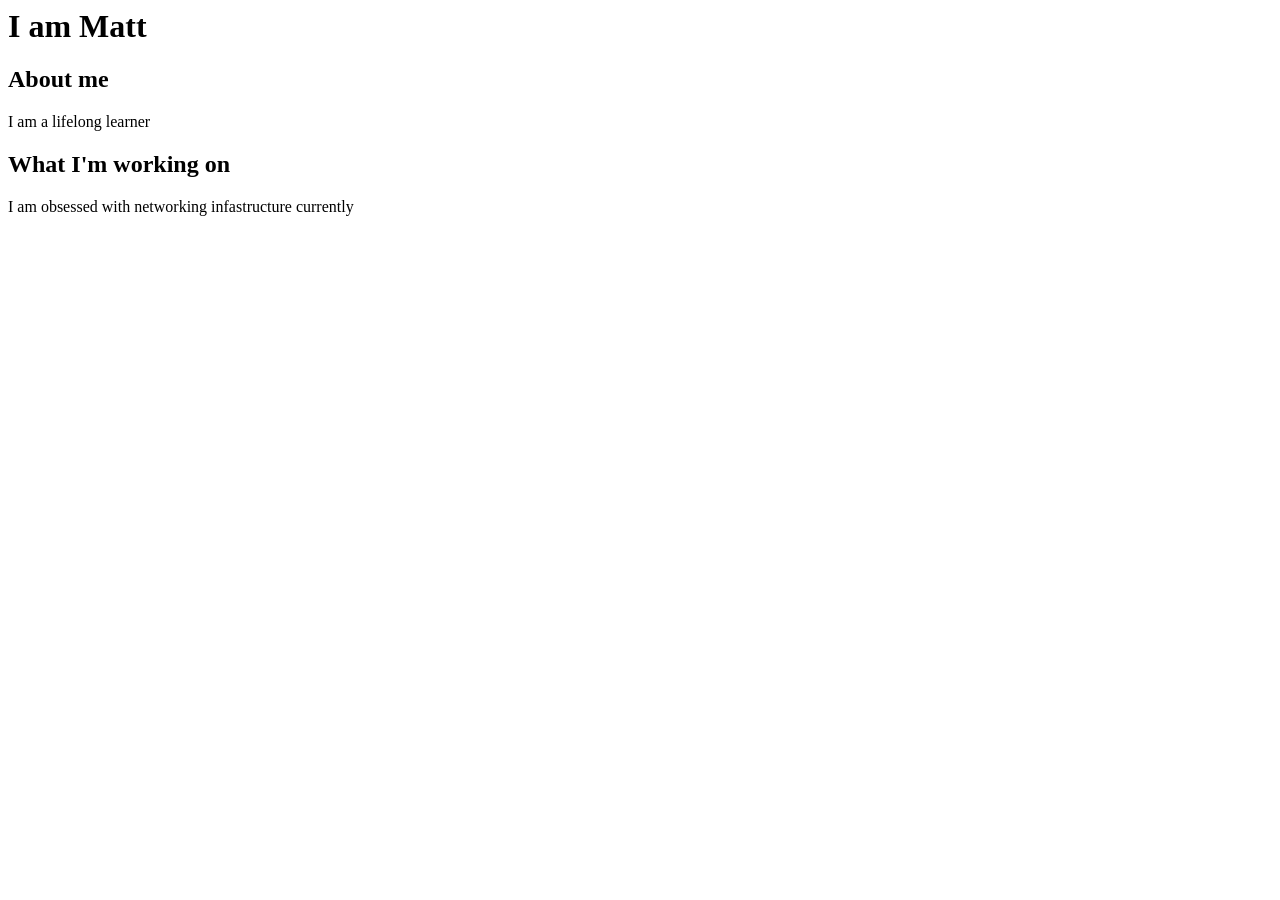
==== index.html @ 18e246da "Add files via upload landing page" ====
<html>
    <h1>I am Matt

    </h1>
    <body>
        <h2>About me</h2>
        <p>
            I am a lifelong learner
        </p>
        <h2>What I'm working on</h2>
        <p>
            I am obsessed with networking infastructure currently
        </p>
    </body>
</html>
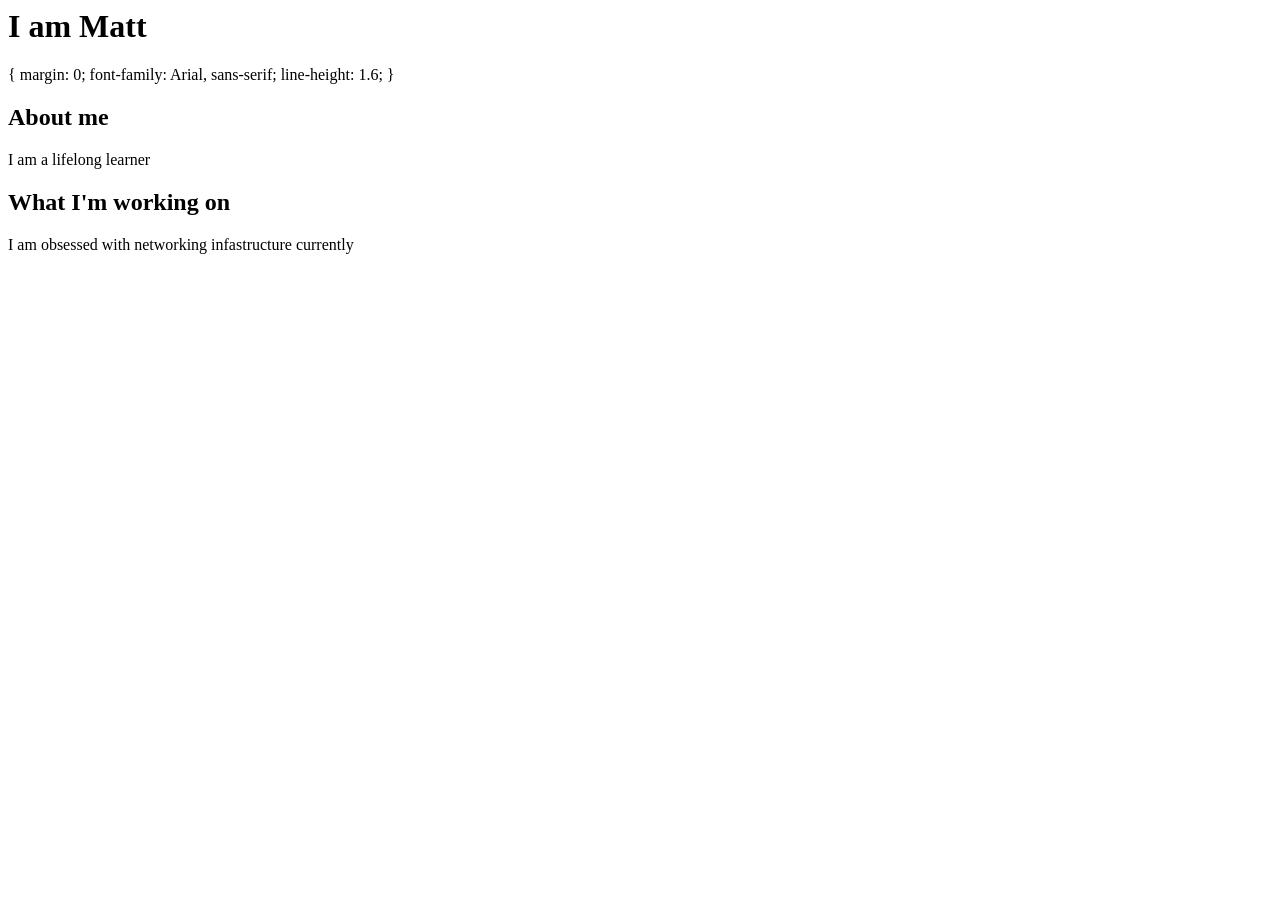
==== commit 2c133671: "Update index.html" ====
--- a/index.html
+++ b/index.html
@@ -2,7 +2,11 @@
     <h1>I am Matt
 
     </h1>
-    <body>
+    <body>{
+        margin: 0;
+            font-family: Arial, sans-serif;
+            line-height: 1.6;
+        }
         <h2>About me</h2>
         <p>
             I am a lifelong learner
@@ -12,4 +16,4 @@
             I am obsessed with networking infastructure currently
         </p>
     </body>
-</html>+</html>
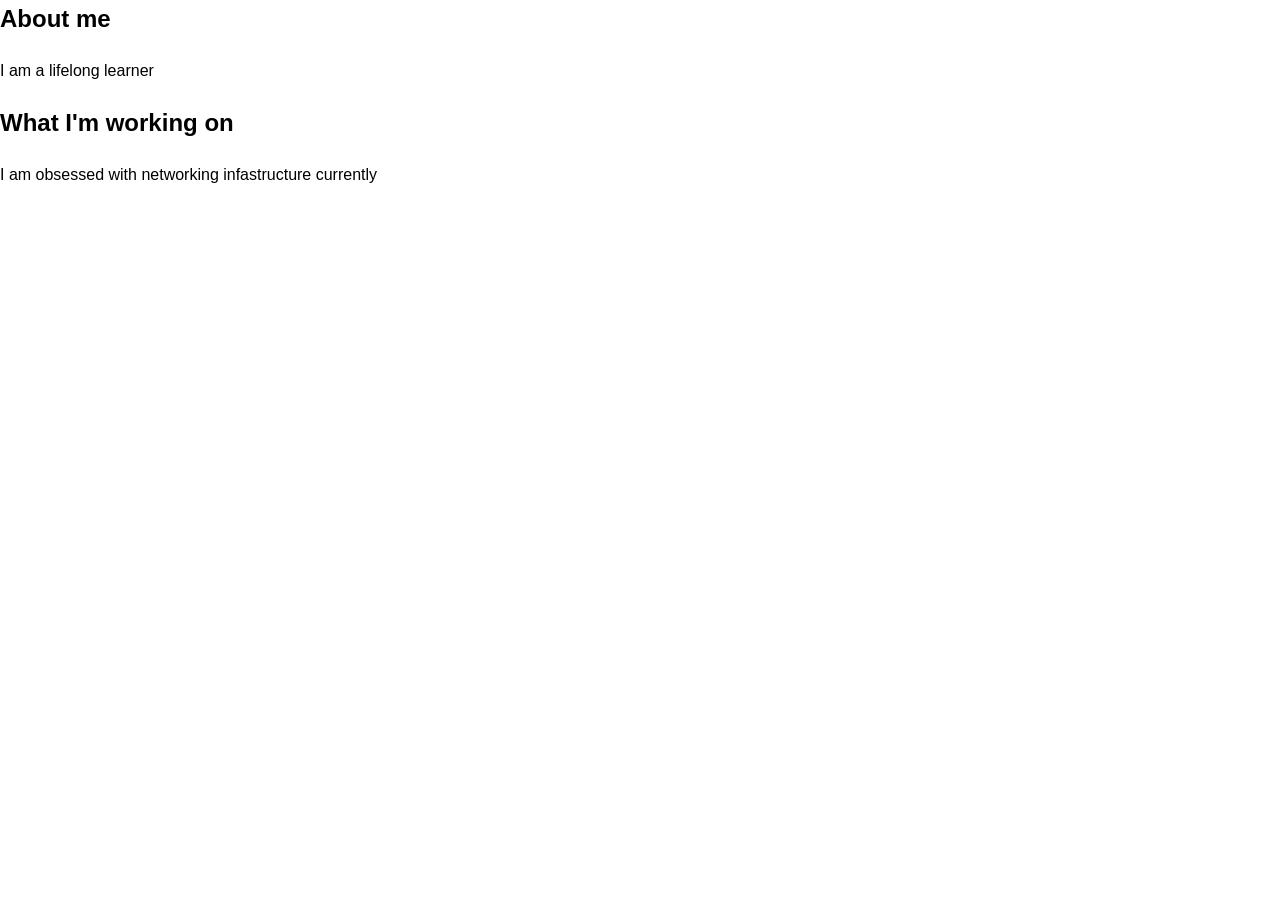
==== commit ba32ee54: "Refactor index.html to include head and styles Added head section with internal CSS for styling." ====
--- a/index.html
+++ b/index.html
@@ -1,12 +1,14 @@
 <html>
-    <h1>I am Matt
-
-    </h1>
-    <body>{
+    <head>
+    <style>
+        body{
         margin: 0;
             font-family: Arial, sans-serif;
             line-height: 1.6;
         }
+            </style>
+    </head>
+    <body>
         <h2>About me</h2>
         <p>
             I am a lifelong learner
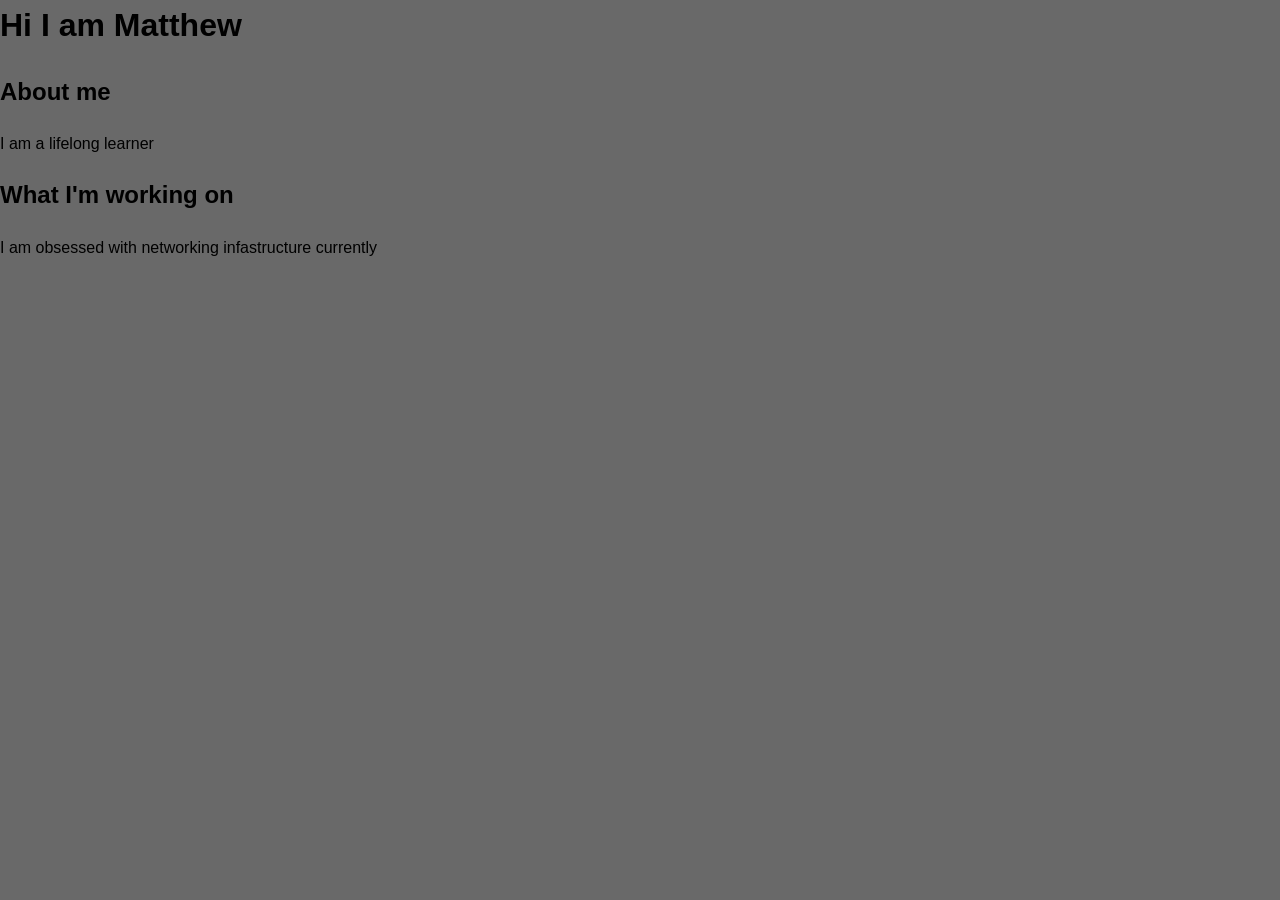
==== commit 78588a7d: "Add files via upload redo" ====
--- a/index.html
+++ b/index.html
@@ -1,14 +1,16 @@
 <html>
     <head>
     <style>
-        body{
+    body {
+        background-color: dimgray;
         margin: 0;
-            font-family: Arial, sans-serif;
-            line-height: 1.6;
-        }
-            </style>
+        font-family: Arial, sans-serif;
+        line-height: 1.6;
+    }
+    </style>
     </head>
     <body>
+        <h1>Hi I am Matthew</h1>
         <h2>About me</h2>
         <p>
             I am a lifelong learner
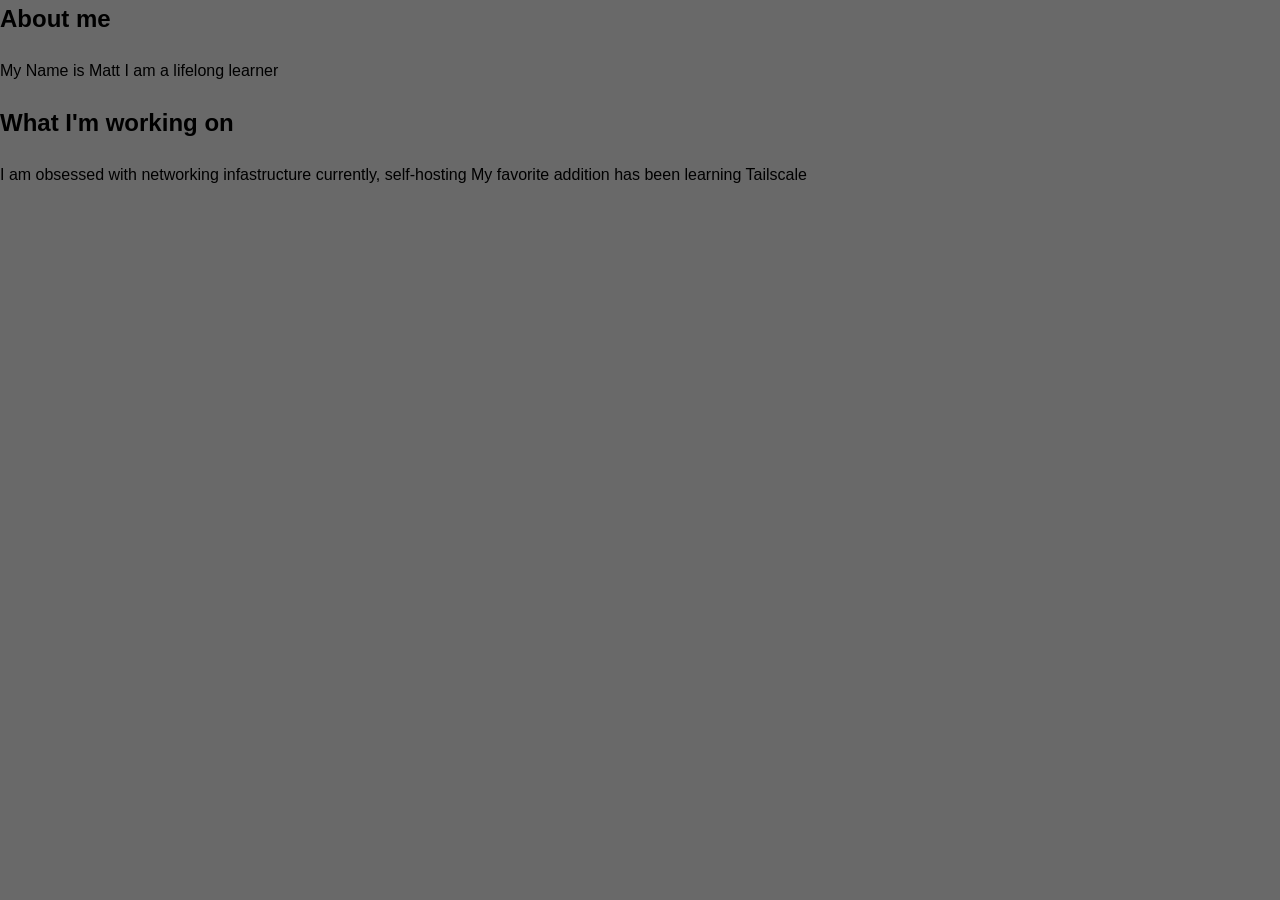
==== commit e83b93ce: "Revise index.html with updated content Updated personal information and added details about current " ====
--- a/index.html
+++ b/index.html
@@ -10,14 +10,15 @@
     </style>
     </head>
     <body>
-        <h1>Hi I am Matthew</h1>
         <h2>About me</h2>
         <p>
+            My Name is Matt
             I am a lifelong learner
         </p>
         <h2>What I'm working on</h2>
         <p>
-            I am obsessed with networking infastructure currently
+            I am obsessed with networking infastructure currently, self-hosting
+            My favorite addition has been learning Tailscale
         </p>
     </body>
 </html>
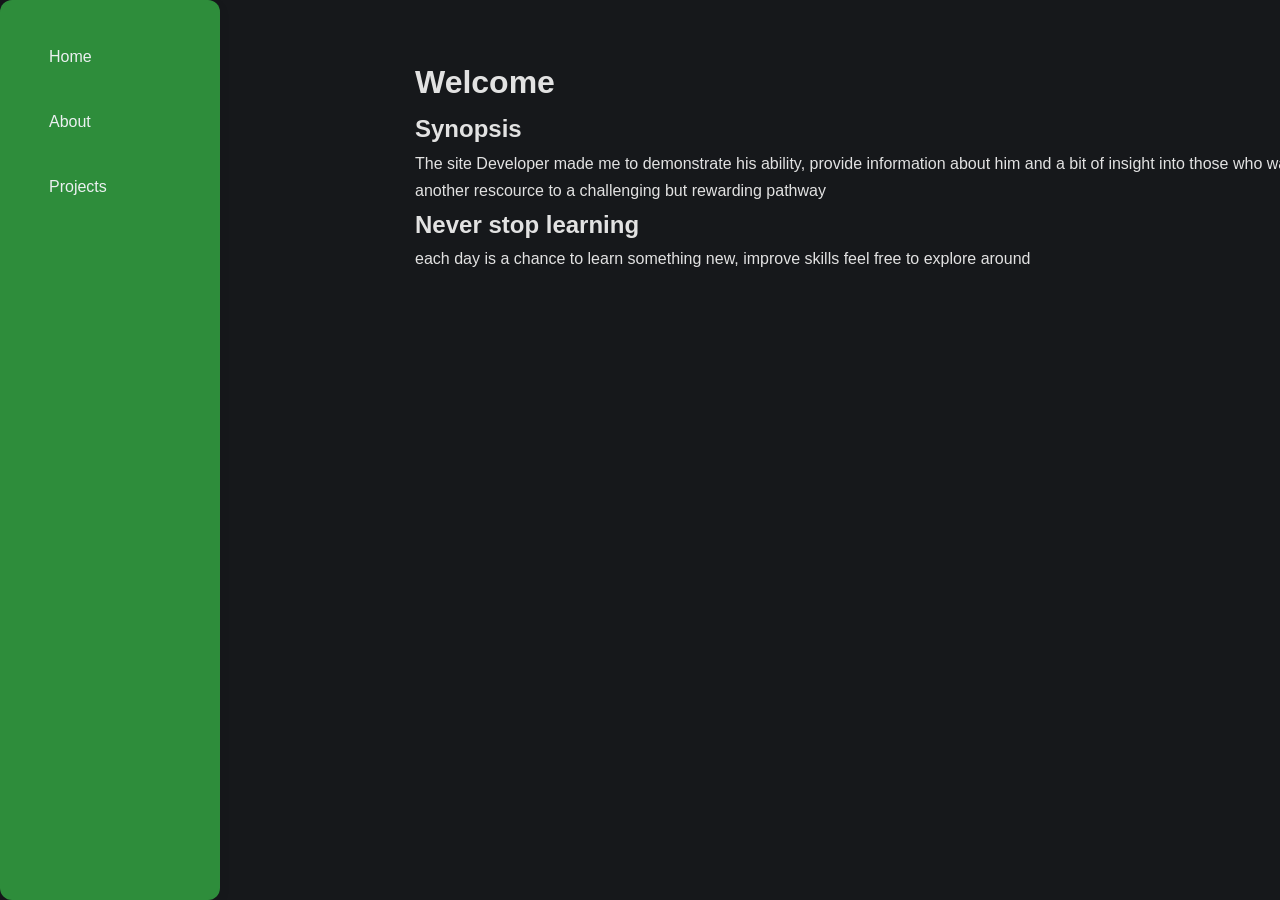
==== commit f73429c8: "Refactor index.html for improved structure and semantics meta data  Signed-off-by: MattZatt <1035811" ====
--- a/index.html
+++ b/index.html
@@ -1,24 +1,36 @@
-<html>
+<html lang="en">
     <head>
-    <style>
-    body {
-        background-color: dimgray;
-        margin: 0;
-        font-family: Arial, sans-serif;
-        line-height: 1.6;
-    }
-    </style>
+        <meta charset="utf-8" />
+        <title>Landing page</title>
+    <link rel="stylesheet" href="universal.css">
     </head>
     <body>
-        <h2>About me</h2>
+        <!-- hamburger Toggle (mobile) -->
+        <button class="nav-toggle" id="navToggle">&#9776;</button>
+
+        <!-- Sidebar Navigation -->
+         <nav class="Sidebar", id="Sidebar">
+            <ul>
+            <li><a href="index.html">Home</a></li>
+            <li><a href="about.html">About</a></li>
+            <li><a href="pipeline.html">Projects</a></li>
+            </ul>
+         </nav>
+
+         <!-- Main Content Wrapper-->
+          <div class="main-content">
+
+        <h1>Welcome</h1>
+        <h2>Synopsis</h2>
         <p>
-            My Name is Matt
-            I am a lifelong learner
+            The site Developer made me to demonstrate his ability, provide information about him
+            and a bit of insight into those who want another rescource to a challenging but rewarding 
+            pathway
         </p>
-        <h2>What I'm working on</h2>
+        <h2>Never stop learning</h2>
         <p>
-            I am obsessed with networking infastructure currently, self-hosting
-            My favorite addition has been learning Tailscale
+            each day is a chance to learn something new, improve skills feel free to explore around 
         </p>
+          </div>
     </body>
 </html>
--- a/universal.css
+++ b/universal.css
@@ -0,0 +1,318 @@
+/* ==========================
+   Universal Personal Website Theme
+   ========================== */
+
+/* Reset */
+* {
+    margin: 0;
+    padding: 0;
+    box-sizing: border-box;
+}
+
+/* Global Variables */
+:root {
+    --primary: #2563eb;
+    --secondary: #1e293b;
+    --background: #16181b;
+    --surface: #ffffff;
+    --text: #e2e2e2;
+    --text-light: #fbfcff;
+    --border: #045fd6;
+    --radius: 12px;
+    --shadow: 0 4px 12px rgba(0, 0, 0, 0.08);
+}
+
+/* Base */
+body {
+    font-family: "Segoe UI", Tahoma, Geneva, Verdana, sans-serif;
+    background: var(--background);
+    color: var(--text);
+    line-height: 1.7;
+    max-width: 1000px;
+    margin: 0 auto;
+    padding: 25px;
+}
+
+/* Header */
+header {
+    background: linear-gradient(
+        135deg,
+        var(--primary),
+        var(--secondary)
+    );
+    color: white;
+    text-align: center;
+    padding: 3rem 2rem;
+    border-radius: var(--radius);
+    box-shadow: var(--shadow);
+    margin-bottom: 2rem;
+}
+
+header h1 {
+    font-size: 2.8rem;
+    margin-bottom: 0.5rem;
+}
+
+header p {
+    opacity: 0.9;
+    font-size: 1.1rem;
+}
+
+/* Navigation */
+nav {
+    background: var(--surface);
+    padding: 1.5rem;
+    border-radius: var(--radius);
+    box-shadow: var(--shadow);
+    margin-bottom: 2rem;
+}
+
+nav h2 {
+    margin-bottom: 1rem;
+    color: var(--secondary);
+}
+
+nav ul {
+    list-style: none;
+}
+
+nav li {
+    margin: 0.5rem 0;
+}
+
+nav a {
+    display: block;
+    padding: 0.75rem 1rem;
+    border-radius: 8px;
+    color: var(--primary);
+    text-decoration: none;
+    transition: all 0.25s ease;
+}
+
+nav a:hover {
+    background: var(--primary);
+    color: white;
+    transform: translateX(5px);
+}
+/* --- Sidebar --- */
+.sidebar {
+    width: 220px;
+    min-height: 100vh;
+    background-color: #2e8d3b;
+    padding: 20px 0;
+    position: fixed;
+    top: 0;
+    left: 0;
+    transition: transform 0.3s ease;
+    z-index: 1000;
+}
+
+.sidebar ul {
+    list-style: none;
+}
+
+.sidebar ul li a {
+    display: block;
+    padding: 15px 25px;
+    color: #ecf0f1;
+    text-decoration: none;
+    font-size: 16px;
+    transition: background 0.2s;
+}
+
+.sidebar ul li a:hover {
+    background-color: #20bb35;
+}
+
+/* --- Main Content -- */
+.main-content {
+    margin-left: 220px;
+    padding: 30px;
+    width: 100%;
+}
+
+/* --- Hamburger Button (Hidden on desktop) --- */
+.nav-toggle {
+    display: none;
+    position: fixed;
+    top: 15px;
+    left: 15px;
+    z-index: 1100;
+    background: #2c3e50;
+    color: white;
+    border: none;
+    font-size: 22px;
+    padding: 8px 12px;
+    cursor: pointer;
+    border-radius: 4px;
+}
+
+/* --- Mobile Style --- */
+@media (max-width: 768px) {
+    .nav-toggle{
+        display: block;
+    }
+    .sidebar {
+        transform: translateX(-100%);
+    }
+    .sidebar.open {
+        transform: translateX(0);
+    }
+
+    .main-content {
+        margin-left: 0;
+        padding: 70px 20px 20px;
+    }
+}
+
+/* Content Sections */
+section {
+    background: var(--surface);
+    padding: 2rem;
+    margin-bottom: 2rem;
+    border-radius: var(--radius);
+    box-shadow: var(--shadow);
+}
+
+section h2 {
+    margin-bottom: 1rem;
+    color: var(--secondary);
+    border-bottom: 2px solid var(--border);
+    padding-bottom: 0.5rem;
+}
+
+/* Lists */
+ul,
+ol {
+    margin-left: 1.5rem;
+}
+
+li {
+    margin-bottom: 0.5rem;
+}
+
+/* Links */
+a {
+    color: var(--primary);
+}
+
+a:hover {
+    opacity: 0.8;
+}
+
+/* Buttons */
+button,
+.btn {
+    display: inline-block;
+    background: var(--primary);
+    color: white;
+    border: none;
+    padding: 0.8rem 1.3rem;
+    border-radius: 8px;
+    cursor: pointer;
+    text-decoration: none;
+    transition: 0.25s ease;
+}
+
+button:hover,
+.btn:hover {
+    background: var(--secondary);
+}
+
+/* Tables */
+table {
+    width: 100%;
+    border-collapse: collapse;
+    margin: 1rem 0;
+}
+
+th,
+td {
+    border: 1px solid var(--border);
+    padding: 12px;
+    text-align: left;
+}
+
+th {
+    background: var(--primary);
+    color: white;
+}
+
+/* Forms */
+input,
+textarea,
+select {
+    width: 100%;
+    padding: 12px;
+    border: 1px solid var(--border);
+    border-radius: 8px;
+    margin-top: 5px;
+    margin-bottom: 15px;
+}
+
+input:focus,
+textarea:focus,
+select:focus {
+    outline: none;
+    border-color: var(--primary);
+}
+
+/* Images */
+img {
+    max-width: 100%;
+    height: auto;
+    border-radius: 8px;
+}
+
+/* Code Blocks */
+pre,
+code {
+    font-family: Consolas, monospace;
+}
+
+pre {
+    background: #0f172a;
+    color: #f8fafc;
+    padding: 1rem;
+    border-radius: 8px;
+    overflow-x: auto;
+}
+
+/* Footer */
+footer {
+    text-align: center;
+    padding: 2rem;
+    color: var(--text-light);
+}
+
+/* Utility Classes */
+.text-center {
+    text-align: center;
+}
+
+.card {
+    background: var(--surface);
+    border-radius: var(--radius);
+    padding: 1.5rem;
+    box-shadow: var(--shadow);
+}
+
+.highlight {
+    color: var(--primary);
+    font-weight: bold;
+}
+
+/* Responsive */
+@media (max-width: 768px) {
+    body {
+        padding: 15px;
+    }
+
+    header h1 {
+        font-size: 2rem;
+    }
+
+    section {
+        padding: 1.25rem;
+    }
+}
